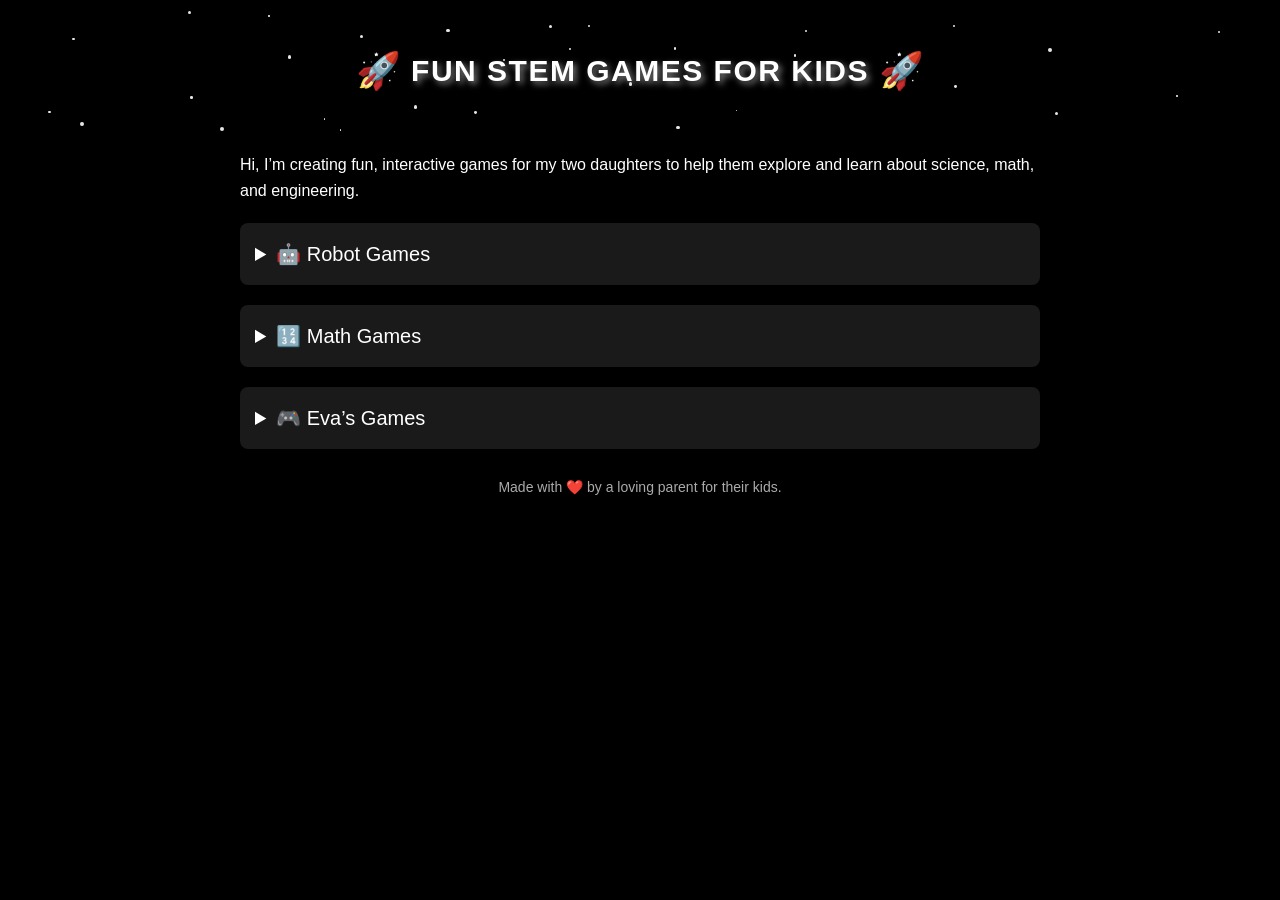
==== index.html @ 7b71b553 "Update home page with double nested dropdown for Math Games" ====
<!DOCTYPE html>
<html lang="en">
<head>
  <meta charset="UTF-8" />
  <meta name="viewport" content="width=device-width, initial-scale=1.0" />
  <title>Home - Fun STEM Games for Kids</title>
  
  <!-- Open Graph Meta Tags -->
  <meta property="og:title" content="Fun STEM Games for Kids">
  <meta property="og:description" content="Explore fun and interactive STEM games designed for kids!">
  <meta property="og:image" content="https://tdit84.github.io/home/images/shareable-image.png">
  <meta property="og:url" content="https://tdit84.github.io/home">
  <meta property="og:type" content="website">
  
  <style>
    body {
      font-family: Arial, sans-serif;
      text-align: center;
      background-color: #000;
      color: white;
      margin: 0;
      padding: 10px;
      overflow-x: hidden;
    }
    header {
      background: black;
      color: white;
      padding: 40px 0;
      display: flex;
      justify-content: center;
      align-items: center;
      position: relative;
      overflow: hidden;
    }
    .star-container {
      position: absolute;
      top: 0;
      left: 0;
      width: 100%;
      height: 100%;
      pointer-events: none;
    }
    .star {
      position: absolute;
      background: white;
      border-radius: 50%;
      opacity: 0.9;
      animation: twinkle 2s infinite alternate ease-in-out;
    }
    @keyframes twinkle {
      0% { opacity: 0.5; }
      100% { opacity: 1; }
    }
    .header-content {
      display: flex;
      align-items: center;
      gap: 10px;
      position: relative;
      z-index: 1;
    }
    .header-content h1 {
      margin: 0;
      font-size: 30px;
      font-weight: bold;
      text-transform: uppercase;
      letter-spacing: 1.5px;
      text-shadow: 3px 3px 6px rgba(255, 255, 255, 0.5);
    }
    .rocket {
      font-size: 36px;
      animation: float 1.5s infinite alternate ease-in-out;
    }
    @keyframes float {
      0% { transform: translateY(0); }
      100% { transform: translateY(-5px); }
    }
    .content {
      margin: 20px auto;
      max-width: 800px;
      line-height: 1.6;
      text-align: left;
    }
    /* Top-level accordion for categories */
    details {
      background: rgba(255, 255, 255, 0.1);
      border-radius: 8px;
      margin: 20px 0;
      padding: 10px;
    }
    summary {
      font-size: 20px;
      cursor: pointer;
      padding: 5px;
      outline: none;
    }
    /* Nested accordion for Math Games sub-categories */
    .nested details {
      background: rgba(255, 255, 255, 0.05);
      margin: 10px 0 10px 20px;
      padding: 5px 10px;
      border-radius: 5px;
    }
    .nested summary {
      font-size: 18px;
      cursor: pointer;
      padding: 3px;
    }
    .game-container {
      margin: 10px 30px;
      padding: 10px;
      background: rgba(255, 255, 255, 0.1);
      border-radius: 8px;
      box-shadow: 0 4px 8px rgba(255, 255, 255, 0.2);
    }
    .game-description {
      font-size: 16px;
      margin-bottom: 5px;
    }
    .link-btn {
      display: inline-block;
      background-color: #555;
      color: white;
      text-decoration: none;
      padding: 8px 16px;
      font-size: 14px;
      border-radius: 5px;
      transition: all 0.3s ease;
    }
    .link-btn:hover {
      background-color: #777;
    }
    footer {
      margin-top: 30px;
      font-size: 14px;
      color: #aaa;
      text-align: center;
    }
  </style>
</head>
<body>
  <header>
    <div class="star-container"></div>
    <div class="header-content">
      <span class="rocket">🚀</span>
      <h1>Fun STEM Games for Kids</h1>
      <span class="rocket">🚀</span>
    </div>
  </header>

  <div class="content">
    <p>
      Hi, I’m creating fun, interactive games for my two daughters to help them explore and learn about science, math, and engineering.
    </p>
    
    <!-- Robot Games Section -->
    <details>
      <summary>🤖 Robot Games</summary>
      <div class="game-container">
        <p class="game-description">
          Play with a robot arm and learn how motors work. Can you make the robot reach the target?
        </p>
        <a href="https://tdit84.github.io/robot-arm-game/" class="link-btn" target="_blank">Play the Robot Arm Game</a>
      </div>
      <div class="game-container">
        <p class="game-description">
          Control a robot car and collect wrenches. Tap to move and avoid obstacles!
        </p>
        <a href="https://tdit84.github.io/robot-car-wrench-game/" class="link-btn" target="_blank">Play the Robot Car Game</a>
      </div>
    </details>
    
    <!-- Math Games Section with double nested dropdown -->
    <details>
      <summary>🔢 Math Games</summary>
      <div class="nested">
        <!-- Category 1: Fraction Conversions -->
        <details>
          <summary>Fraction Conversions</summary>
          <div class="game-container">
            <p class="game-description">
              Convert mixed numbers to improper fractions.
            </p>
            <a href="https://tdit84.github.io/mixed_numbers_to_improper_fractions/" class="link-btn" target="_blank">Play Mixed Numbers Game</a>
          </div>
          <div class="game-container">
            <p class="game-description">
              Convert decimals to fractions seamlessly.
            </p>
            <a href="https://tdit84.github.io/decimals_to_fractions/" class="link-btn" target="_blank">Play Decimals to Fractions</a>
          </div>
        </details>
        <!-- Category 2: Operations -->
        <details>
          <summary>Operations</summary>
          <div class="game-container">
            <p class="game-description">
              Multiply fractions easily.
            </p>
            <a href="https://tdit84.github.io/multiply_fractions/" class="link-btn" target="_blank">Play Multiply Fractions</a>
          </div>
          <div class="game-container">
            <p class="game-description">
              Practice adding money by rounding amounts.
            </p>
            <a href="https://tdit84.github.io/add_money_by_rounding/" class="link-btn" target="_blank">Play Add Money by Rounding</a>
          </div>
          <div class="game-container">
            <p class="game-description">
              Multiply by counting zeros.
            </p>
            <a href="https://tdit84.github.io/multiply_by_counting_zeros/" class="link-btn" target="_blank">Play Multiply by Counting Zeros</a>
          </div>
        </details>
        <!-- Category 3: Decimal Challenges -->
        <details>
          <summary>Decimal Challenges</summary>
          <div class="game-container">
            <p class="game-description">
              Convert decimals to percents.
            </p>
            <a href="https://tdit84.github.io/decimals_to_percents_game/" class="link-btn" target="_blank">Play Decimals to Percents Game</a>
          </div>
          <div class="game-container">
            <p class="game-description">
              Arrange decimals in order.
            </p>
            <a href="https://tdit84.github.io/order_decimals_game/" class="link-btn" target="_blank">Play Order Decimals Game</a>
          </div>
          <div class="game-container">
            <p class="game-description">
              Master exponents in this power-packed challenge.
            </p>
            <a href="https://tdit84.github.io/exponents_game/" class="link-btn" target="_blank">Play Exponents Game</a>
          </div>
        </details>
      </div>
    </details>
    
    <!-- Eva's Games Section -->
    <details>
      <summary>🎮 Eva’s Games</summary>
      <div class="game-container">
        <p class="game-description">
          This is a soccer game – play Classic Football!
        </p>
        <a href="https://tdit84.github.io/classic_football/" class="link-btn" target="_blank">Play Classic Football</a>
      </div>
      <div class="game-container">
        <p class="game-description">
          This one is American football – check out American Football!
        </p>
        <a href="https://tdit84.github.io/american_football/" class="link-btn" target="_blank">Play American Football</a>
      </div>
    </details>
    
  </div>

  <footer>
    <p>Made with ❤️ by a loving parent for their kids.</p>
  </footer>

  <script>
    function createStars() {
      const starContainer = document.querySelector('.star-container');
      for (let i = 0; i < 30; i++) {
        const star = document.createElement("div");
        star.classList.add("star");
        const size = Math.random() * 3 + 1 + "px";
        star.style.width = size;
        star.style.height = size;
        star.style.top = Math.random() * 100 + "%";
        star.style.left = Math.random() * 100 + "%";
        star.style.animationDuration = (Math.random() * 2 + 1) + "s";
        starContainer.appendChild(star);
      }
    }
    createStars();
  </script>
</body>
</html>
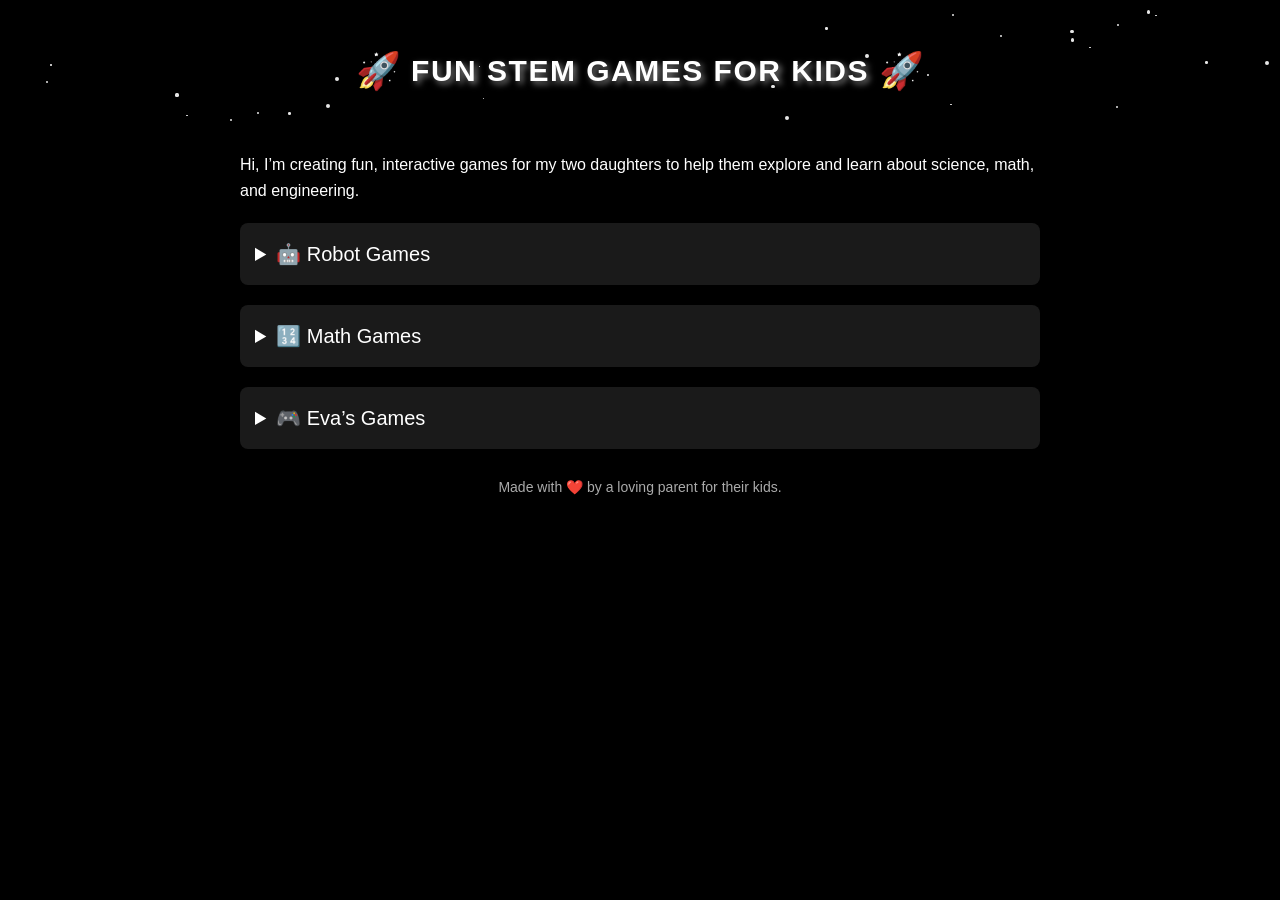
==== commit 9b413207: "Update home page with double nested dropdown for Math Games (Fractions, Multiplication, Decimals, Pe" ====
--- a/index.html
+++ b/index.html
@@ -173,9 +173,9 @@
     <details>
       <summary>🔢 Math Games</summary>
       <div class="nested">
-        <!-- Category 1: Fraction Conversions -->
-        <details>
-          <summary>Fraction Conversions</summary>
+        <!-- Group: Fractions -->
+        <details>
+          <summary>Fractions</summary>
           <div class="game-container">
             <p class="game-description">
               Convert mixed numbers to improper fractions.
@@ -189,9 +189,9 @@
             <a href="https://tdit84.github.io/decimals_to_fractions/" class="link-btn" target="_blank">Play Decimals to Fractions</a>
           </div>
         </details>
-        <!-- Category 2: Operations -->
-        <details>
-          <summary>Operations</summary>
+        <!-- Group: Multiplication -->
+        <details>
+          <summary>Multiplication</summary>
           <div class="game-container">
             <p class="game-description">
               Multiply fractions easily.
@@ -200,32 +200,46 @@
           </div>
           <div class="game-container">
             <p class="game-description">
+              Multiply by counting zeros.
+            </p>
+            <a href="https://tdit84.github.io/multiply_by_counting_zeros/" class="link-btn" target="_blank">Play Multiply by Counting Zeros</a>
+          </div>
+        </details>
+        <!-- Group: Decimals -->
+        <details>
+          <summary>Decimals</summary>
+          <div class="game-container">
+            <p class="game-description">
+              Order decimals in order.
+            </p>
+            <a href="https://tdit84.github.io/order_decimals_game/" class="link-btn" target="_blank">Play Order Decimals Game</a>
+          </div>
+          <div class="game-container">
+            <p class="game-description">
               Practice adding money by rounding amounts.
             </p>
             <a href="https://tdit84.github.io/add_money_by_rounding/" class="link-btn" target="_blank">Play Add Money by Rounding</a>
           </div>
           <div class="game-container">
             <p class="game-description">
-              Multiply by counting zeros.
-            </p>
-            <a href="https://tdit84.github.io/multiply_by_counting_zeros/" class="link-btn" target="_blank">Play Multiply by Counting Zeros</a>
-          </div>
-        </details>
-        <!-- Category 3: Decimal Challenges -->
-        <details>
-          <summary>Decimal Challenges</summary>
-          <div class="game-container">
-            <p class="game-description">
-              Convert decimals to percents.
+              Round decimals for precision.
+            </p>
+            <a href="https://tdit84.github.io/decimal_rounding_game/" class="link-btn" target="_blank">Play Decimal Rounding Game</a>
+          </div>
+        </details>
+        <!-- Group: Percents -->
+        <details>
+          <summary>Percents</summary>
+          <div class="game-container">
+            <p class="game-description">
+              Convert decimals to percents with ease.
             </p>
             <a href="https://tdit84.github.io/decimals_to_percents_game/" class="link-btn" target="_blank">Play Decimals to Percents Game</a>
           </div>
-          <div class="game-container">
-            <p class="game-description">
-              Arrange decimals in order.
-            </p>
-            <a href="https://tdit84.github.io/order_decimals_game/" class="link-btn" target="_blank">Play Order Decimals Game</a>
-          </div>
+        </details>
+        <!-- Group: Exponents -->
+        <details>
+          <summary>Exponents</summary>
           <div class="game-container">
             <p class="game-description">
               Master exponents in this power-packed challenge.
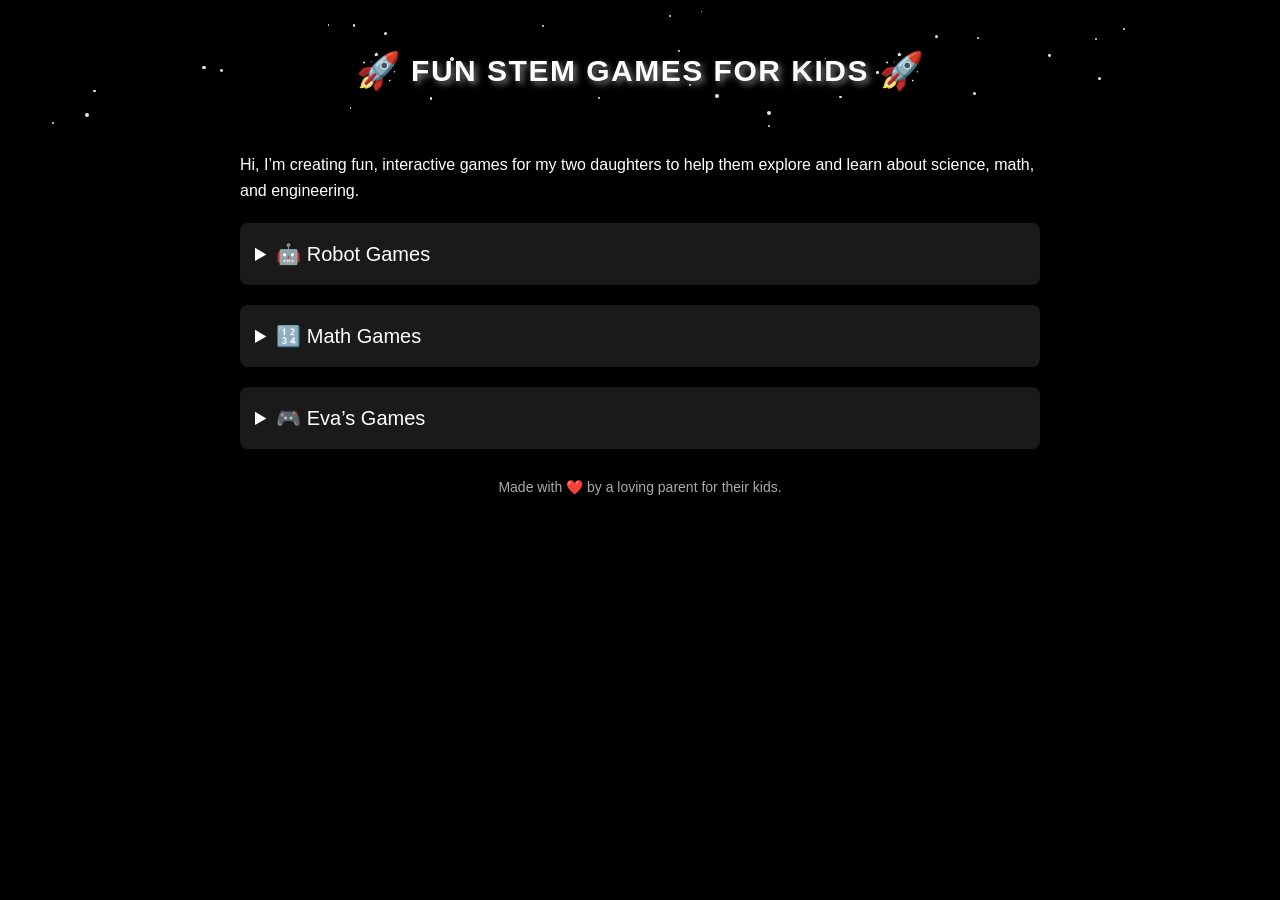
==== commit 177ab96c: "Update home page with double nested dropdown for Math Games (Fractions, Multiplication, Decimals, Pe" ====
--- a/index.html
+++ b/index.html
@@ -173,7 +173,7 @@
     <details>
       <summary>🔢 Math Games</summary>
       <div class="nested">
-        <!-- Group: Fractions -->
+        <!-- Fractions Category -->
         <details>
           <summary>Fractions</summary>
           <div class="game-container">
@@ -189,7 +189,7 @@
             <a href="https://tdit84.github.io/decimals_to_fractions/" class="link-btn" target="_blank">Play Decimals to Fractions</a>
           </div>
         </details>
-        <!-- Group: Multiplication -->
+        <!-- Multiplication Category -->
         <details>
           <summary>Multiplication</summary>
           <div class="game-container">
@@ -204,13 +204,19 @@
             </p>
             <a href="https://tdit84.github.io/multiply_by_counting_zeros/" class="link-btn" target="_blank">Play Multiply by Counting Zeros</a>
           </div>
-        </details>
-        <!-- Group: Decimals -->
+          <div class="game-container">
+            <p class="game-description">
+              Divide fractions for a change.
+            </p>
+            <a href="https://tdit84.github.io/divide_fractions/" class="link-btn" target="_blank">Play Divide Fractions</a>
+          </div>
+        </details>
+        <!-- Decimals Category -->
         <details>
           <summary>Decimals</summary>
           <div class="game-container">
             <p class="game-description">
-              Order decimals in order.
+              Arrange decimals in order.
             </p>
             <a href="https://tdit84.github.io/order_decimals_game/" class="link-btn" target="_blank">Play Order Decimals Game</a>
           </div>
@@ -227,7 +233,7 @@
             <a href="https://tdit84.github.io/decimal_rounding_game/" class="link-btn" target="_blank">Play Decimal Rounding Game</a>
           </div>
         </details>
-        <!-- Group: Percents -->
+        <!-- Percents Category -->
         <details>
           <summary>Percents</summary>
           <div class="game-container">
@@ -237,7 +243,7 @@
             <a href="https://tdit84.github.io/decimals_to_percents_game/" class="link-btn" target="_blank">Play Decimals to Percents Game</a>
           </div>
         </details>
-        <!-- Group: Exponents -->
+        <!-- Exponents Category -->
         <details>
           <summary>Exponents</summary>
           <div class="game-container">
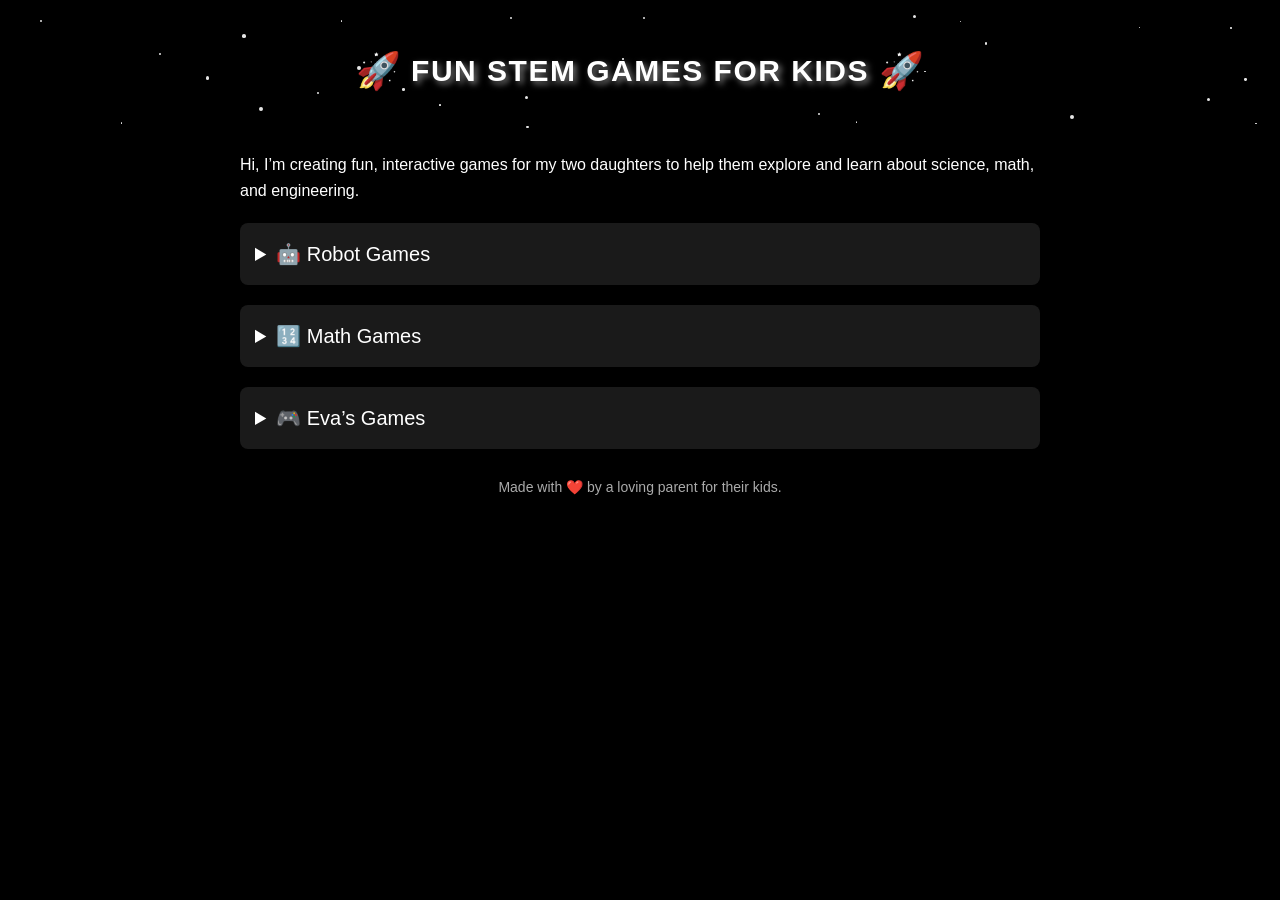
==== commit 9c591f95: "Update home page with double nested dropdown for Math Games (Fractions, Decimals, Percents, Exponent" ====
--- a/index.html
+++ b/index.html
@@ -188,27 +188,23 @@
             </p>
             <a href="https://tdit84.github.io/decimals_to_fractions/" class="link-btn" target="_blank">Play Decimals to Fractions</a>
           </div>
-        </details>
-        <!-- Multiplication Category -->
-        <details>
-          <summary>Multiplication</summary>
-          <div class="game-container">
-            <p class="game-description">
-              Multiply fractions easily.
+          <div class="game-container">
+            <p class="game-description">
+              Multiply fractions.
             </p>
             <a href="https://tdit84.github.io/multiply_fractions/" class="link-btn" target="_blank">Play Multiply Fractions</a>
           </div>
           <div class="game-container">
             <p class="game-description">
-              Multiply by counting zeros.
-            </p>
-            <a href="https://tdit84.github.io/multiply_by_counting_zeros/" class="link-btn" target="_blank">Play Multiply by Counting Zeros</a>
-          </div>
-          <div class="game-container">
-            <p class="game-description">
-              Divide fractions for a change.
+              Divide fractions.
             </p>
             <a href="https://tdit84.github.io/divide_fractions/" class="link-btn" target="_blank">Play Divide Fractions</a>
+          </div>
+          <div class="game-container">
+            <p class="game-description">
+              Convert a fraction to a decimal.
+            </p>
+            <a href="https://tdit84.github.io/fraction_to_decimal/" class="link-btn" target="_blank">Play Fraction to Decimal</a>
           </div>
         </details>
         <!-- Decimals Category -->
@@ -231,6 +227,12 @@
               Round decimals for precision.
             </p>
             <a href="https://tdit84.github.io/decimal_rounding_game/" class="link-btn" target="_blank">Play Decimal Rounding Game</a>
+          </div>
+          <div class="game-container">
+            <p class="game-description">
+              Multiply by counting zeros.
+            </p>
+            <a href="https://tdit84.github.io/multiply_by_counting_zeros/" class="link-btn" target="_blank">Play Multiply by Counting Zeros</a>
           </div>
         </details>
         <!-- Percents Category -->
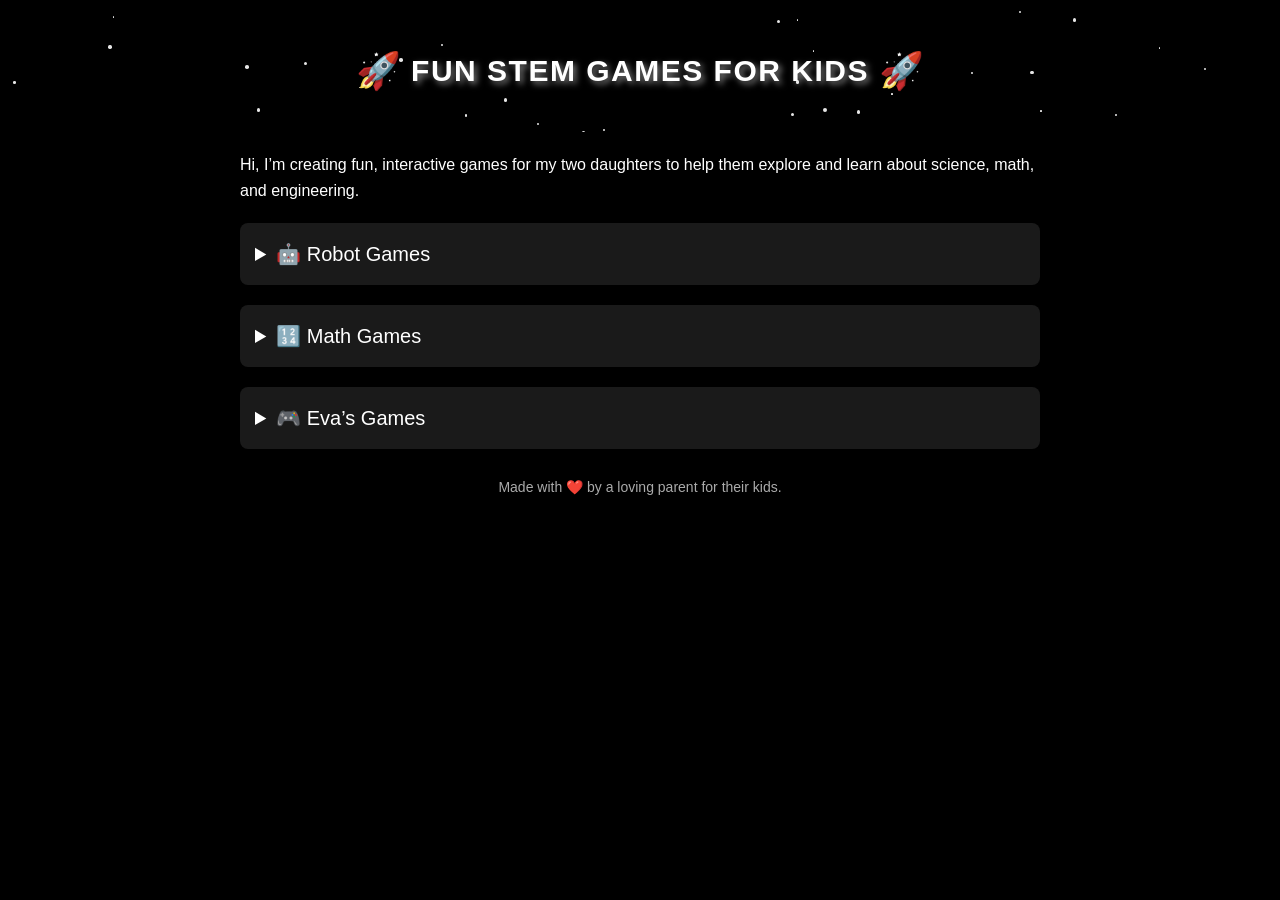
==== commit d5d59a22: "Update home page with new Math Games grouping (Fractions, Decimals, Multiplication, Percents, Expone" ====
--- a/index.html
+++ b/index.html
@@ -184,32 +184,38 @@
           </div>
           <div class="game-container">
             <p class="game-description">
-              Convert decimals to fractions seamlessly.
+              Divide fractions.
+            </p>
+            <a href="https://tdit84.github.io/divide_fractions/" class="link-btn" target="_blank">Play Divide Fractions</a>
+          </div>
+          <div class="game-container">
+            <p class="game-description">
+              Play Complex Fractions.
+            </p>
+            <a href="https://tdit84.github.io/complex_fractions/" class="link-btn" target="_blank">Play Complex Fractions</a>
+          </div>
+          <div class="game-container">
+            <p class="game-description">
+              Multiply fractions.
+            </p>
+            <a href="https://tdit84.github.io/multiply_fractions/" class="link-btn" target="_blank">Play Multiply Fractions</a>
+          </div>
+        </details>
+        <!-- Decimals Category -->
+        <details>
+          <summary>Decimals</summary>
+          <div class="game-container">
+            <p class="game-description">
+              Convert decimals to fractions.
             </p>
             <a href="https://tdit84.github.io/decimals_to_fractions/" class="link-btn" target="_blank">Play Decimals to Fractions</a>
           </div>
           <div class="game-container">
             <p class="game-description">
-              Multiply fractions.
-            </p>
-            <a href="https://tdit84.github.io/multiply_fractions/" class="link-btn" target="_blank">Play Multiply Fractions</a>
-          </div>
-          <div class="game-container">
-            <p class="game-description">
-              Divide fractions.
-            </p>
-            <a href="https://tdit84.github.io/divide_fractions/" class="link-btn" target="_blank">Play Divide Fractions</a>
-          </div>
-          <div class="game-container">
-            <p class="game-description">
               Convert a fraction to a decimal.
             </p>
             <a href="https://tdit84.github.io/fraction_to_decimal/" class="link-btn" target="_blank">Play Fraction to Decimal</a>
           </div>
-        </details>
-        <!-- Decimals Category -->
-        <details>
-          <summary>Decimals</summary>
           <div class="game-container">
             <p class="game-description">
               Arrange decimals in order.
@@ -228,6 +234,10 @@
             </p>
             <a href="https://tdit84.github.io/decimal_rounding_game/" class="link-btn" target="_blank">Play Decimal Rounding Game</a>
           </div>
+        </details>
+        <!-- Multiplication Category -->
+        <details>
+          <summary>Multiplication</summary>
           <div class="game-container">
             <p class="game-description">
               Multiply by counting zeros.
@@ -240,7 +250,7 @@
           <summary>Percents</summary>
           <div class="game-container">
             <p class="game-description">
-              Convert decimals to percents with ease.
+              Convert decimals to percents.
             </p>
             <a href="https://tdit84.github.io/decimals_to_percents_game/" class="link-btn" target="_blank">Play Decimals to Percents Game</a>
           </div>
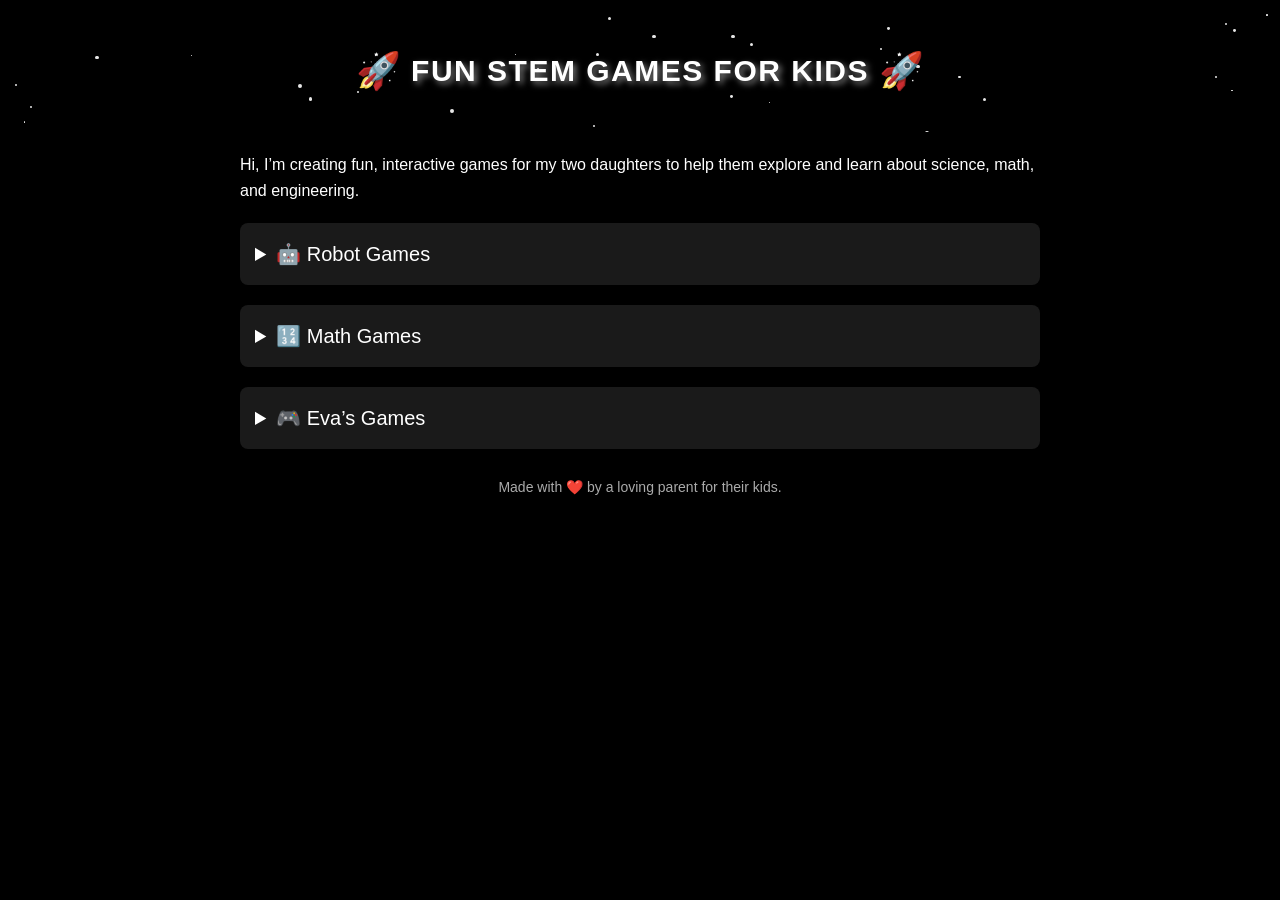
==== commit f936823e: "Update home page with new button for Drone Game and reorganized Math Games (Fractions, Decimals, Per" ====
--- a/index.html
+++ b/index.html
@@ -190,7 +190,7 @@
           </div>
           <div class="game-container">
             <p class="game-description">
-              Play Complex Fractions.
+              Fly through complex fractions.
             </p>
             <a href="https://tdit84.github.io/complex_fractions/" class="link-btn" target="_blank">Play Complex Fractions</a>
           </div>
@@ -199,6 +199,12 @@
               Multiply fractions.
             </p>
             <a href="https://tdit84.github.io/multiply_fractions/" class="link-btn" target="_blank">Play Multiply Fractions</a>
+          </div>
+          <div class="game-container">
+            <p class="game-description">
+              Convert a fraction to a decimal.
+            </p>
+            <a href="https://tdit84.github.io/fraction_to_decimal/" class="link-btn" target="_blank">Play Fraction to Decimal</a>
           </div>
         </details>
         <!-- Decimals Category -->
@@ -212,12 +218,6 @@
           </div>
           <div class="game-container">
             <p class="game-description">
-              Convert a fraction to a decimal.
-            </p>
-            <a href="https://tdit84.github.io/fraction_to_decimal/" class="link-btn" target="_blank">Play Fraction to Decimal</a>
-          </div>
-          <div class="game-container">
-            <p class="game-description">
               Arrange decimals in order.
             </p>
             <a href="https://tdit84.github.io/order_decimals_game/" class="link-btn" target="_blank">Play Order Decimals Game</a>
@@ -234,10 +234,6 @@
             </p>
             <a href="https://tdit84.github.io/decimal_rounding_game/" class="link-btn" target="_blank">Play Decimal Rounding Game</a>
           </div>
-        </details>
-        <!-- Multiplication Category -->
-        <details>
-          <summary>Multiplication</summary>
           <div class="game-container">
             <p class="game-description">
               Multiply by counting zeros.
@@ -250,7 +246,7 @@
           <summary>Percents</summary>
           <div class="game-container">
             <p class="game-description">
-              Convert decimals to percents.
+              Convert decimals to percents with ease.
             </p>
             <a href="https://tdit84.github.io/decimals_to_percents_game/" class="link-btn" target="_blank">Play Decimals to Percents Game</a>
           </div>
@@ -282,6 +278,12 @@
           This one is American football – check out American Football!
         </p>
         <a href="https://tdit84.github.io/american_football/" class="link-btn" target="_blank">Play American Football</a>
+      </div>
+      <div class="game-container">
+        <p class="game-description">
+          Fly a drone at the beach in this fun drone game.
+        </p>
+        <a href="https://tdit84.github.io/drone_game/" class="link-btn" target="_blank">Play Drone Game</a>
       </div>
     </details>
     
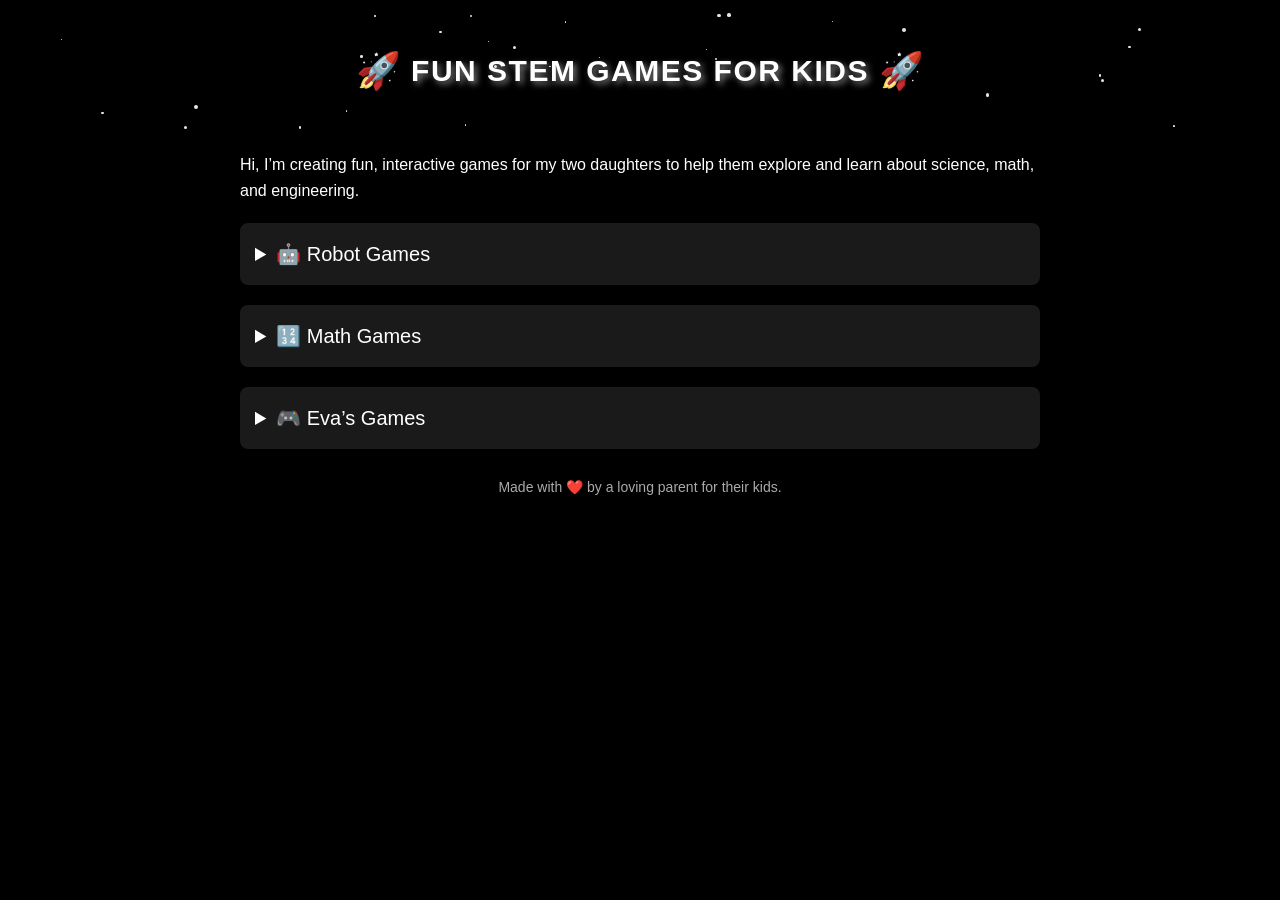
==== commit b440b26a: "Update home page with new Math Games grouping (Fractions, Decimals, Geometry, Percents, Exponents) a" ====
--- a/index.html
+++ b/index.html
@@ -146,7 +146,7 @@
       <span class="rocket">🚀</span>
     </div>
   </header>
-
+  
   <div class="content">
     <p>
       Hi, I’m creating fun, interactive games for my two daughters to help them explore and learn about science, math, and engineering.
@@ -206,6 +206,12 @@
             </p>
             <a href="https://tdit84.github.io/fraction_to_decimal/" class="link-btn" target="_blank">Play Fraction to Decimal</a>
           </div>
+          <div class="game-container">
+            <p class="game-description">
+              Reduce fractions to ratios.
+            </p>
+            <a href="https://tdit84.github.io/ratio_game/" class="link-btn" target="_blank">Play Ratio Game</a>
+          </div>
         </details>
         <!-- Decimals Category -->
         <details>
@@ -239,6 +245,16 @@
               Multiply by counting zeros.
             </p>
             <a href="https://tdit84.github.io/multiply_by_counting_zeros/" class="link-btn" target="_blank">Play Multiply by Counting Zeros</a>
+          </div>
+        </details>
+        <!-- Geometry Category -->
+        <details>
+          <summary>Geometry</summary>
+          <div class="game-container">
+            <p class="game-description">
+              Discover the formula for a line.
+            </p>
+            <a href="https://tdit84.github.io/line_formula_game/" class="link-btn" target="_blank">Play Line Formula Game</a>
           </div>
         </details>
         <!-- Percents Category -->
@@ -281,7 +297,7 @@
       </div>
       <div class="game-container">
         <p class="game-description">
-          Fly a drone at the beach in this fun drone game.
+          Fly a drone at the beach.
         </p>
         <a href="https://tdit84.github.io/drone_game/" class="link-btn" target="_blank">Play Drone Game</a>
       </div>
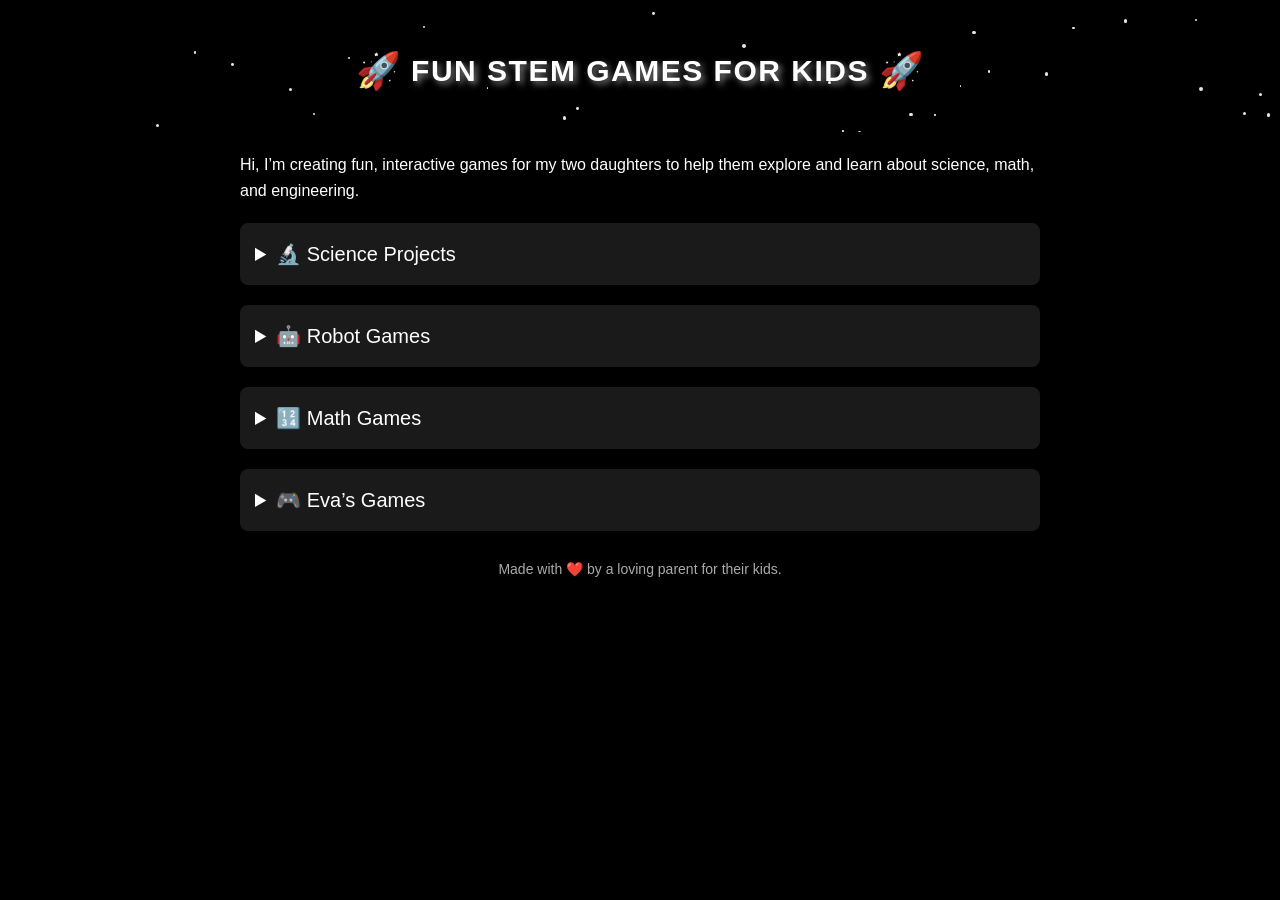
==== commit 08dc1d5d: "Update home page with new Science Projects tab and reorganized Math Games (Fractions, Decimals, Mult" ====
--- a/index.html
+++ b/index.html
@@ -80,7 +80,7 @@
       line-height: 1.6;
       text-align: left;
     }
-    /* Top-level accordion for categories */
+    /* Main accordion for categories */
     details {
       background: rgba(255, 255, 255, 0.1);
       border-radius: 8px;
@@ -146,11 +146,22 @@
       <span class="rocket">🚀</span>
     </div>
   </header>
-  
+
   <div class="content">
     <p>
       Hi, I’m creating fun, interactive games for my two daughters to help them explore and learn about science, math, and engineering.
     </p>
+    
+    <!-- Science Projects Section -->
+    <details>
+      <summary>🔬 Science Projects</summary>
+      <div class="game-container">
+        <p class="game-description">
+          Extract frames from your videos.
+        </p>
+        <a href="https://tdit84.github.io/video-frame-extractor/" class="link-btn" target="_blank">Video Frame Extractor</a>
+      </div>
+    </details>
     
     <!-- Robot Games Section -->
     <details>
@@ -247,16 +258,9 @@
             <a href="https://tdit84.github.io/multiply_by_counting_zeros/" class="link-btn" target="_blank">Play Multiply by Counting Zeros</a>
           </div>
         </details>
-        <!-- Geometry Category -->
-        <details>
-          <summary>Geometry</summary>
-          <div class="game-container">
-            <p class="game-description">
-              Discover the formula for a line.
-            </p>
-            <a href="https://tdit84.github.io/line_formula_game/" class="link-btn" target="_blank">Play Line Formula Game</a>
-          </div>
-        </details>
+        <!-- Geometry Category (for Percents and new Line Formula Game has been moved earlier but now we add under Science Projects) -->
+        <!-- We now create a separate Geometry category under Math Games if needed; however, your request now asks for the Line Formula Game to be in Eva’s Games earlier.
+             So we'll leave Geometry out of Math Games. -->
         <!-- Percents Category -->
         <details>
           <summary>Percents</summary>
@@ -300,6 +304,12 @@
           Fly a drone at the beach.
         </p>
         <a href="https://tdit84.github.io/drone_game/" class="link-btn" target="_blank">Play Drone Game</a>
+      </div>
+      <div class="game-container">
+        <p class="game-description">
+          Discover the formula for a line.
+        </p>
+        <a href="https://tdit84.github.io/line_formula_game/" class="link-btn" target="_blank">Play Line Formula Game</a>
       </div>
     </details>
     
